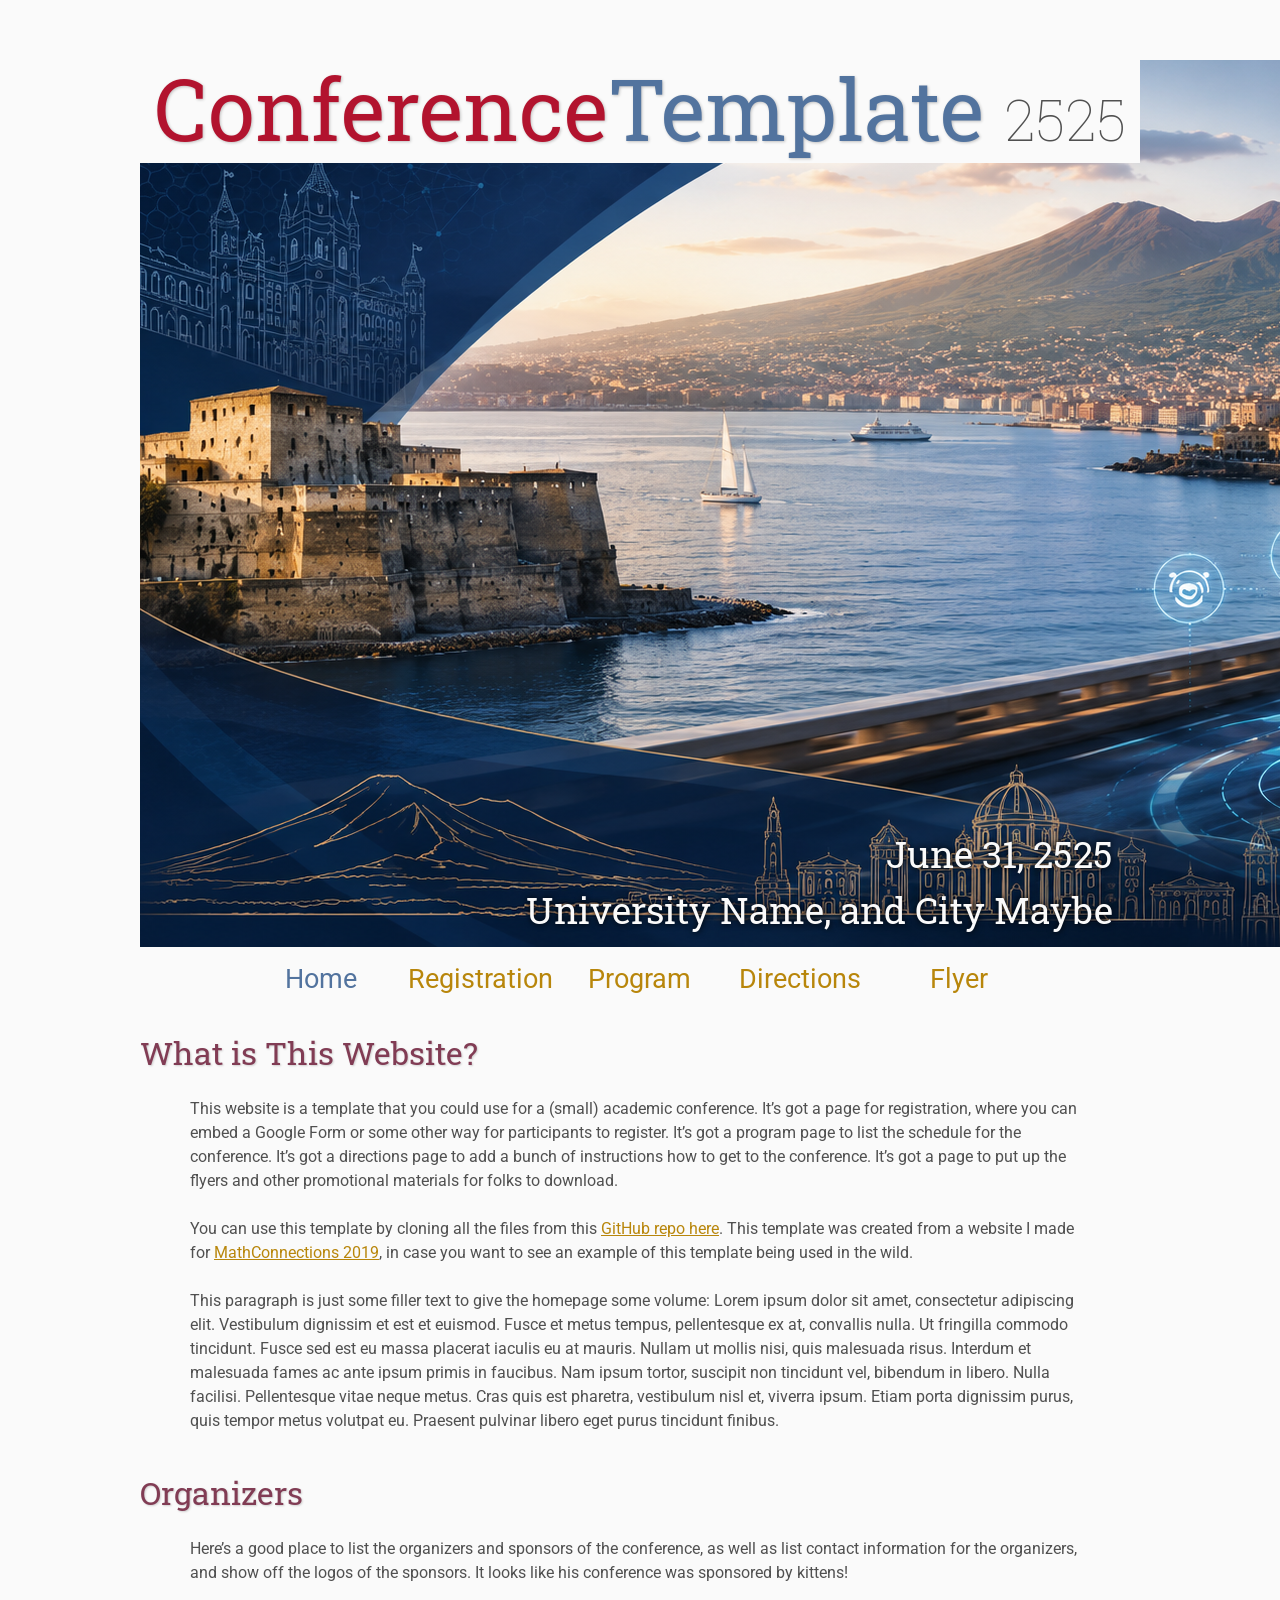
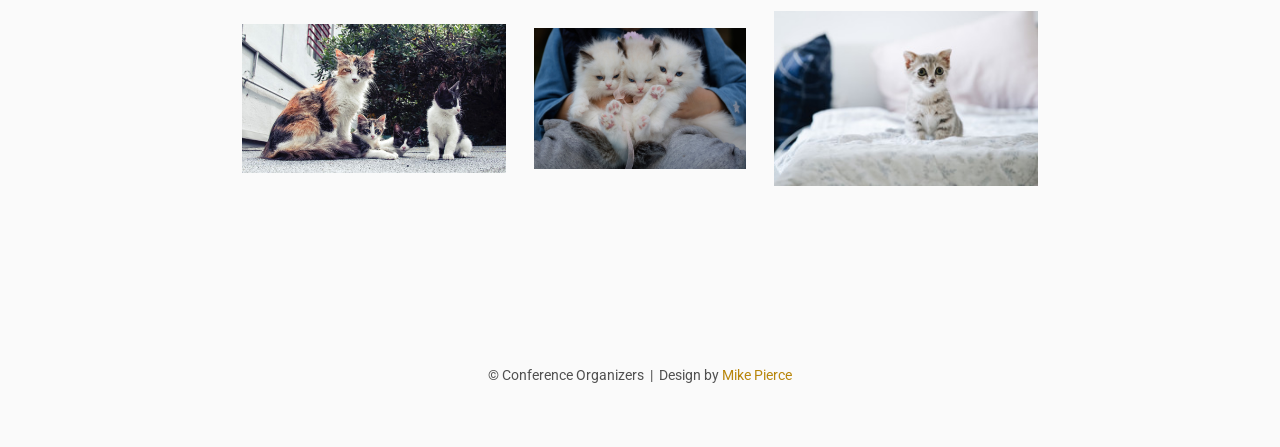
==== index.html @ 096b566e "changing banner" ====
<!DOCTYPE html>
<html lang='en'>

<head>
    <base href=".">
    <link rel="shortcut icon" type="image/png" href="assets/favicon.png"/>
    <link rel="stylesheet" type="text/css" media="all" href="assets/main.css"/>
    <meta name="description" content="Conference Template">
    <meta name="resource-type" content="document">
    <meta name="distribution" content="global">
    <meta name="KeyWords" content="Conference">
    <title>Conference Template</title>
</head>

<body>

    <div class="banner">
        <img src="assets/banner_itsc.png" alt="Conference Template Banner">
        <div class="top-left">
            <span class="title1">Conference</span><span class="title2">Template</span> <span class="year">2525</span>
        </div>
        <div class="bottom-right">
            June 31, 2525 <br> University Name, and City Maybe
        </div>
    </div>

    <table class="navigation">
        <tr>
            <td class="navigation">
                <a class="current" title="Conference Home Page" href=".">Home</a>
            </td>
            <td class="navigation">
                <a title="Register for the Conference" href="registration">Registration</a>
            </td>
            <td class="navigation">
                <a title="Conference Program" href="program">Program</a> 
            </td>
            <td class="navigation">
                <a title="Directions to the Conference" href="directions">Directions</a>
            </td>
            <td class="navigation">
                <a title="Conference Flyer" href="flyer">Flyer</a>
            </td>
        </tr>
    </table>

    <h2>What is This Website?</h2>
    <p>
        This website is a template that you could use for a (small) academic conference. 
        It&rsquo;s got a page for registration, where you can embed a Google Form or some other way for participants to register.
        It&rsquo;s got a program page to list the schedule for the conference.
        It&rsquo;s got a directions page to add a bunch of instructions how to get to the conference.
        It&rsquo;s got a page to put up the flyers and other promotional materials for folks to download.
    </p>
    <p>
        You can use this template by cloning all the files from this
        <a target="_blank" href="https://github.com/mikepierce/conference-website-template">GitHub repo here</a>.
        This template was created from a website I made for 
        <a target="_blank" href="http://math.ucr.edu/~mathconn/">MathConnections 2019</a>,
        in case you want to see an example of this template being used in the wild.
    </p>
    <p>
        This paragraph is just some filler text to give the homepage some volume:
        Lorem ipsum dolor sit amet, consectetur adipiscing elit. Vestibulum dignissim et est et euismod. Fusce et metus tempus, pellentesque ex at, convallis nulla. Ut fringilla commodo tincidunt. Fusce sed est eu massa placerat iaculis eu at mauris. Nullam ut mollis nisi, quis malesuada risus. Interdum et malesuada fames ac ante ipsum primis in faucibus. Nam ipsum tortor, suscipit non tincidunt vel, bibendum in libero. Nulla facilisi. Pellentesque vitae neque metus. Cras quis est pharetra, vestibulum nisl et, viverra ipsum. Etiam porta dignissim purus, quis tempor metus volutpat eu. Praesent pulvinar libero eget purus tincidunt finibus.
    </p>

    <h2>Organizers</h2>
    <p>
        Here&rsquo;s a good place to list the organizers and sponsors of the conference,
        as well as list contact information for the organizers,
        and show off the logos of the sponsors.
        It looks like his conference was sponsored by kittens!
    </p>
    <table class="sponsors">
        <tr>
            <td class="sponsor">
                <a href="http://www.eyebleach.me/">
                    <img src="assets/kitten1.jpg" alt="First Sponsor Name">
                </a>
            </td>
            <td class="sponsor">
                <a href="http://www.eyebleach.me/">
                    <img src="assets/kitten2.jpg" alt="Second Sponsor Name" style="width: 80%">
                </a>
            </td>
            <td class="sponsor">
                <a href="http://www.eyebleach.me/">
                    <img src="assets/kitten3.jpg" alt="Third Sponsor Name">
                </a>
            </td>
        </tr>
    </table>

    <footer>
        &copy; Conference Organizers
        &nbsp;|&nbsp; Design by <a href="https://github.com/mikepierce">Mike Pierce</a>
    </footer>

</body>
</html>
---- assets/main.css ----
/* main.css */

/* These are the colors and fonts used throughout the webpage.
 * I've listed them here so that a user may easily
 * do a search-and-replace for these to change the site theme.
 *   'Roboto',sans-serif; Font for the title text
 *   'Roboto-Slab',serif; Font for the body text 
 *   #fafafa; Background color of the site
 *   #505050; Foreground (text) color of the site
 *   #52739e; Navy, "Template" in the logo, current page in navigation, special titles in the Program
 *   #b2132e; Reddish, "Conference" in the logo, hover color for links
 *   #813c54; Heading color, titles in the Program
 *   #b8860b; Dark Goldenrod, color for links
 */

@import url('https://fonts.googleapis.com/css?family=Roboto%7CRoboto+Slab');

*{
    border:0;
    font:inherit;
    font-size:1em;
    margin:0;
    padding:0;
    vertical-align:baseline;
}

body{
    background-color: #fafafa;
    background-size: cover;
    background-attachment: fixed;
    color: #505050; 
    text-align:left;
    font-family:'Roboto',sans-serif;
    font-size:1em;
    line-height:1.5em;
    margin: 60px auto;
    width: 1000px;
}

a{color: #b8860b; text-decoration:none;}
a.current{color: #52739e;}
a.current:hover{color: #e82945;}
a:hover{color: #b2132e;}
a:active{color: #e82945;}
h1,h2,h3,h4{clear:left; color: #813c54; margin:1.5em 0em 1em 0em; font-family:'Roboto Slab',serif; text-shadow: 1px 1px 2px #d0d0d0;}
h1{font-size:2.67em;}
h2{font-size:2.00em;}
h3{font-size:1.67em;}
h4{font-size:1.33em;}
p{list-style:none; margin:24px auto 24px auto; padding:0px; width:900px; text-align:left;}
li a, p a {text-decoration:underline; text-decoration-color:#b8860b;}
ul{list-style:none; margin:24px auto 24px auto; padding:0px; width:800px; text-align:left;}
ul li{list-style:none; margin:0px auto 0px auto; padding:0px; text-align:left;}
i,em{font-style:italic;}
b,strong{font-weight:bold;}
sup{
    vertical-align: super;
    font-size: 0.8em;
    line-height: 0;
}
sub{
    vertical-align: sub;
    font-size: 0.8em;
    line-height: 0;
}
table{
    width: 1000px;
    margin: 12px auto 24px auto;
    float: center;
    /* UNCOMMENT THIS FOR DEBUGGING THE ALIGNMENT */
    /*border: 1px solid black;*/
}
th,td{
    text-align: left;
    /* UNCOMMENT THIS FOR DEBUGGING THE ALIGNMENT */
    /*border: 1px solid black;*/
}

/* Website Banner */
.banner {position: relative; font-family:'Roboto Slab',serif;}
.top-left {font-size:5.33em; color: #505050; background: #fafafa; text-align: center; width: 1000px; height: 67px; position: absolute; padding: 36px 0 0 0; top: 0px;}
.bottom-right {font-size:2.33em; color: #fafafa; line-height: 1.5em; width: auto; height: 100px; padding: 0px 27px 27px 0px; text-align: right; position: absolute; bottom: 0px; right: 0px; text-shadow: 0px 0px 6px #000000;}

/* Conference Title Logo */
.title1{color: #b2132e; text-shadow: 1px 1px 3px #c0c0c0;} 
.title2{color: #52739e; text-shadow: 1px 1px 3px #c0c0c0;}
.year{color: #505050; font-size:0.67em; font-weight: lighter;}

/* Navigation Links (Home, Registration, etc) */
table.navigation{width:800px;}
td.navigation{font-size:1.67em; white-space:nowrap; width:20%; text-align:center; vertical-align:middle; padding:0px 0px 0px 0px;}

/* Sponsor Images */
table.sponsors{width:800px;}
td.sponsor{white-space:nowrap; width:33%; text-align:center; vertical-align:middle; padding:0px 0px 0px 0px;}
td.sponsor img{width: 100%}

/* The Table on the Program Page */
td.room{padding: 4px 12px 4px 4px; width: 90%; vertical-align:bottom; font-size:1.67em; color: #52739e; height:32px;}
td.date{white-space:nowrap; width:130px; text-align:right; vertical-align:top; padding:4px 16px 0px 0px;}
td.title{padding: 4px 12px 4px 4px; width: 90%; vertical-align:top; font-size:1.5em; color: #813c54; height:32px; font-family:'Roboto Slab',serif; text-shadow: 1px 1px 2px #d0d0d0; }
td.title-special{padding: 4px 12px 4px 4px; width: 90%; vertical-align:top; font-size:1.67em; color: #52739e; height:32px; font-family:'Roboto Slab',serif; text-shadow: 1px 1px 2px #d0d0d0;}
td.speaker{padding: 4px 12px 4px 4px; font-style: italic; font-size:1em; max-height:999999px}
td.abstract{padding: 4px 12px 12px 4px; font-size:1em; max-height:999999px}
td.abstract img{display: block; margin: 4px auto 8px auto}
table.plenary{padding-top: 8px; background: #ffffff;}

/* Registration and Directions iframes and Images */
iframe.registration{display:block; margin:1em auto 2em auto; width:700px; height:1400px; border:none;}
iframe.directions{display:block; margin:1em auto 2em auto; width:800px; height:400px; border:none;}
img.center{display:block; width:67%; margin:1em auto 2em auto;}

/* Flyer Images */
table.flyers{width:800px;}
td.flyer{white-space:nowrap; width:50%; text-align:center; vertical-align:middle; padding:0px 0px 0px 0px;}
td.sponsor img{width: 100%}

footer{font-size:0.875em; margin-top:12em; text-align:center;}

/* My hacky way of making the site mobile-friendly */
@media only screen and (max-width: 1100px) {
    h2{font-size:3.00em;}
    p{font-size:1.5em; line-height:1.5em;}
    th,td,tr{font-size:1.5em; line-height:1.5em;}
    td.date{font-size:1em; padding-top:0.5em;}
    td.navigation{font-size:1.5em; padding:0px 20px 0px 20px;}
    table.footer{font-size:0.33em;}
}
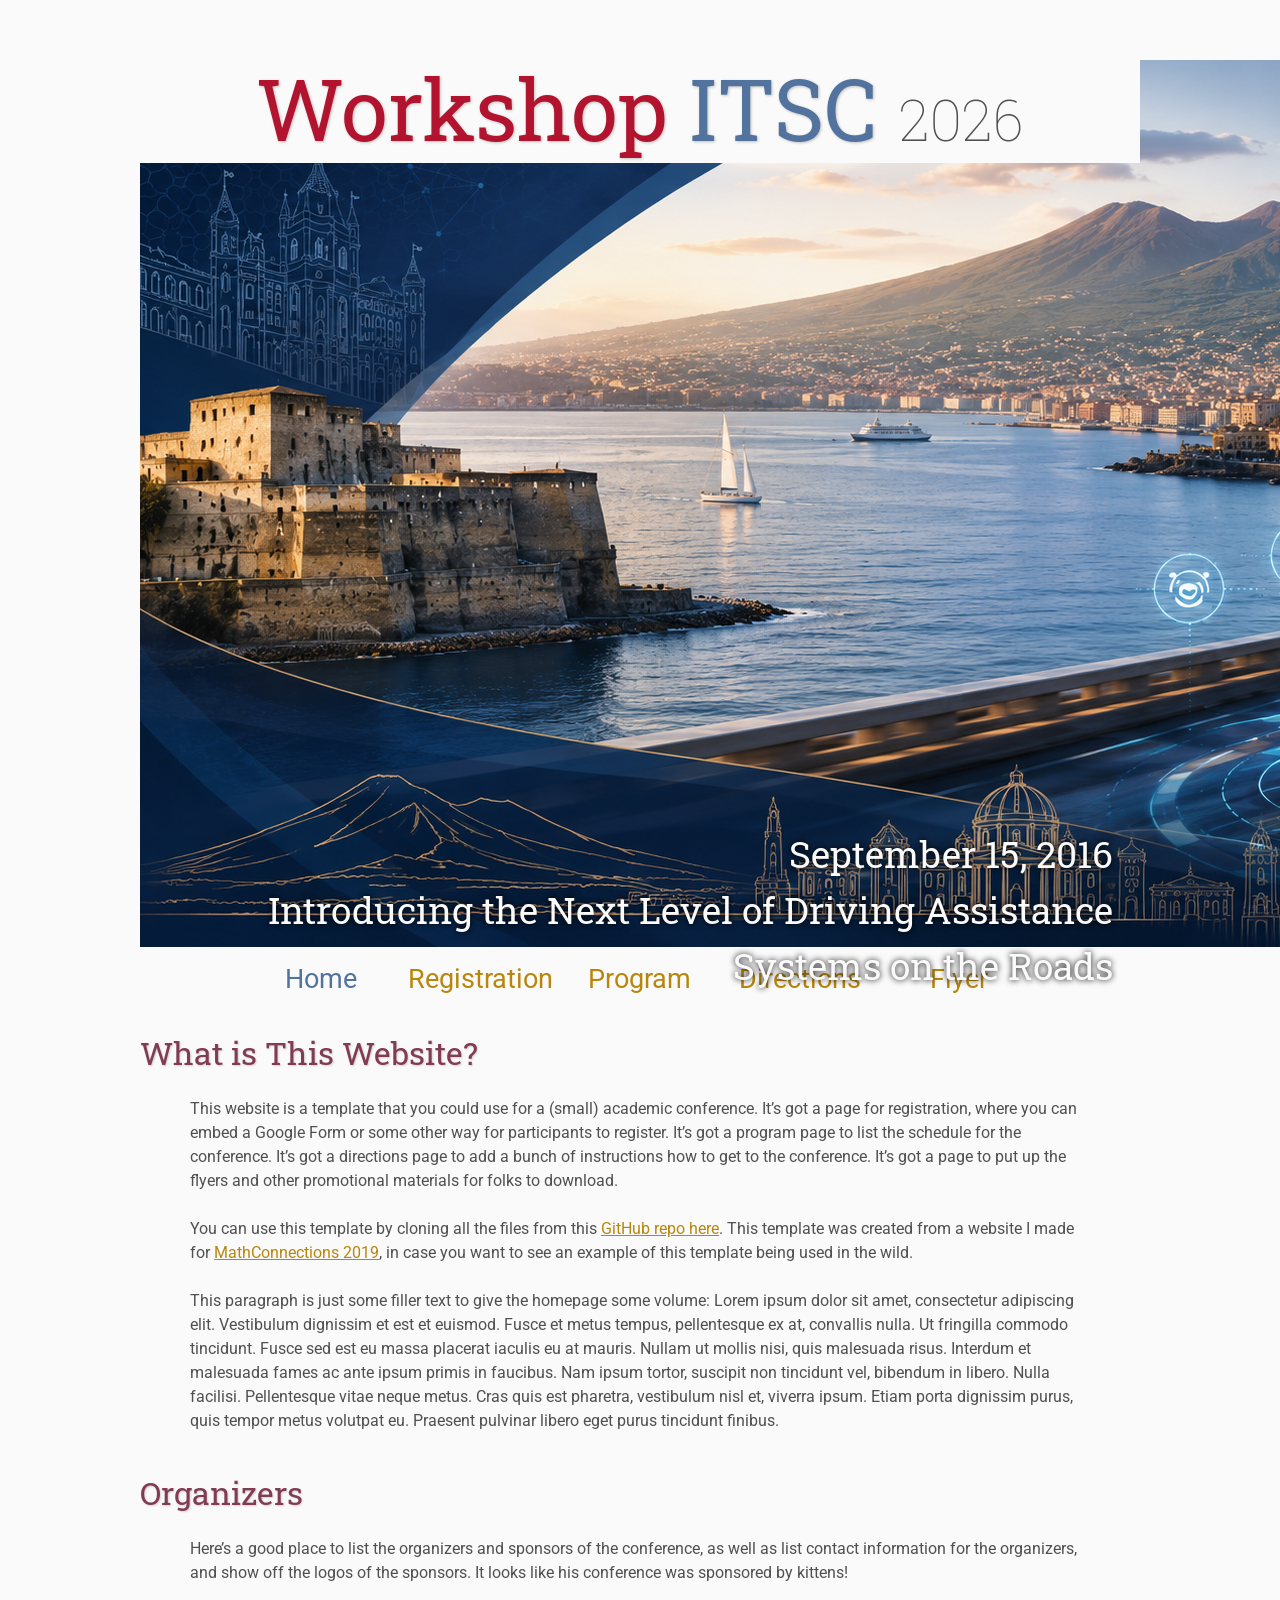
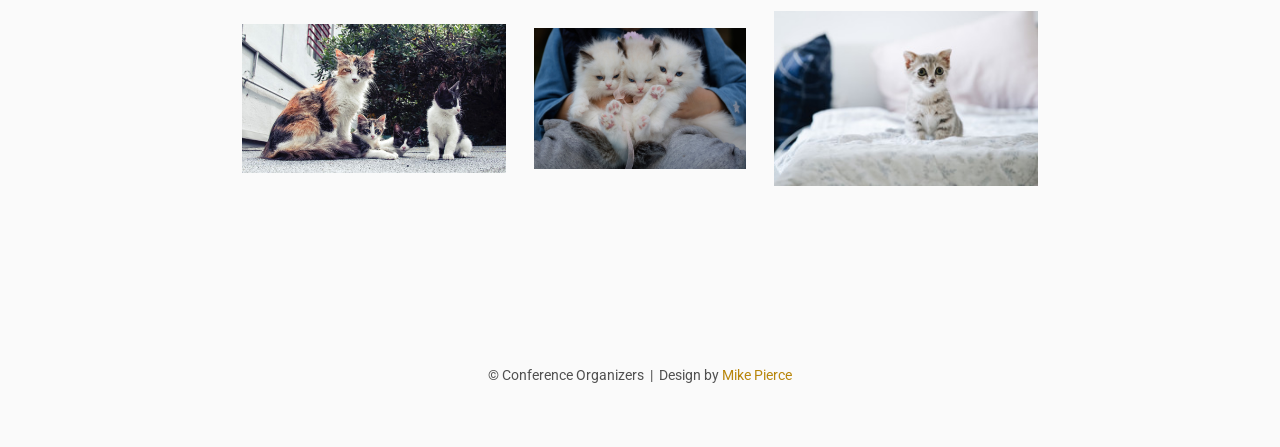
==== commit 8bd27cd3: "Changing a dates and conference" ====
--- a/index.html
+++ b/index.html
@@ -17,10 +17,10 @@
     <div class="banner">
         <img src="assets/banner_itsc.png" alt="Conference Template Banner">
         <div class="top-left">
-            <span class="title1">Conference</span><span class="title2">Template</span> <span class="year">2525</span>
+            <span class="title1">Workshop</span> <span class="title2">ITSC</span> <span class="year">2026</span>
         </div>
         <div class="bottom-right">
-            June 31, 2525 <br> University Name, and City Maybe
+            September 15, 2016 <br> Introducing the Next Level of Driving Assistance Systems on the Roads
         </div>
     </div>
 
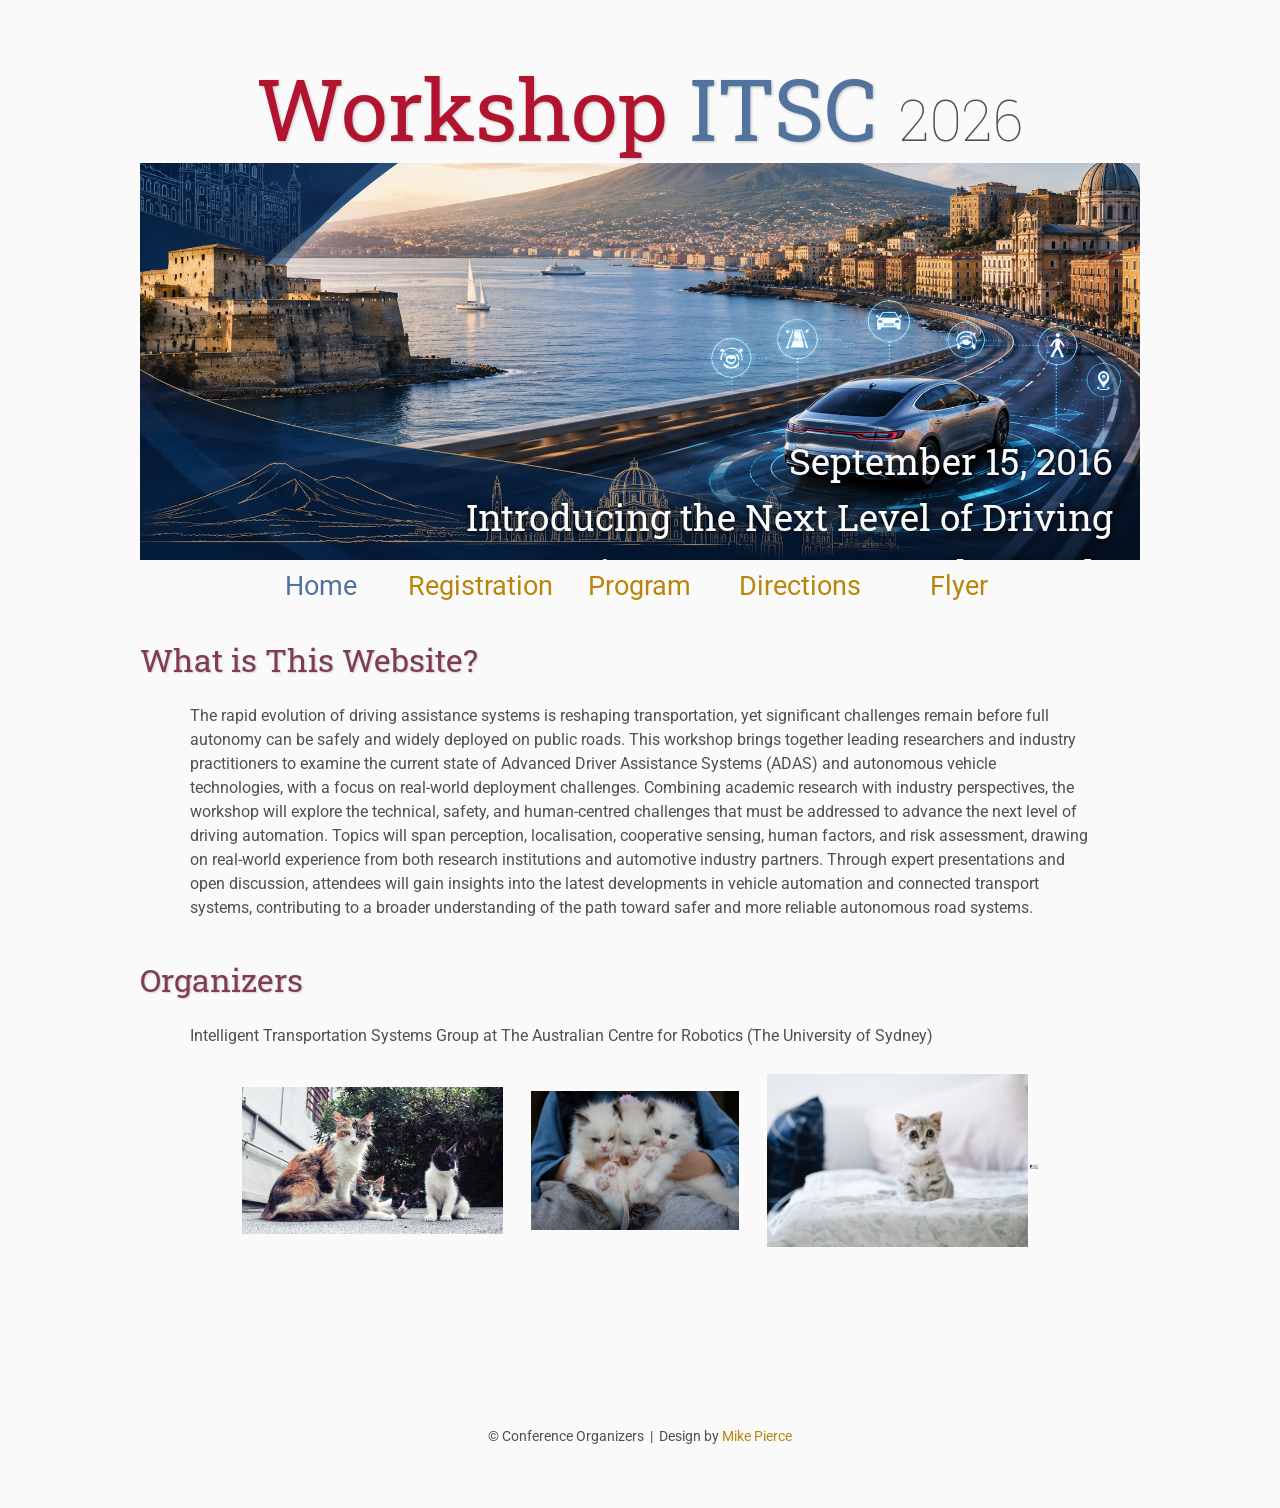
==== commit 321b6d53: "Changing more data" ====
--- a/index.html
+++ b/index.html
@@ -20,7 +20,7 @@
             <span class="title1">Workshop</span> <span class="title2">ITSC</span> <span class="year">2026</span>
         </div>
         <div class="bottom-right">
-            September 15, 2016 <br> Introducing the Next Level of Driving Assistance Systems on the Roads
+            September 15, 2016 <br> Introducing the Next Level of Driving <br> Assistance Systems on the Roads
         </div>
     </div>
 
@@ -46,46 +46,37 @@
 
     <h2>What is This Website?</h2>
     <p>
-        This website is a template that you could use for a (small) academic conference. 
-        It&rsquo;s got a page for registration, where you can embed a Google Form or some other way for participants to register.
-        It&rsquo;s got a program page to list the schedule for the conference.
-        It&rsquo;s got a directions page to add a bunch of instructions how to get to the conference.
-        It&rsquo;s got a page to put up the flyers and other promotional materials for folks to download.
+        The rapid evolution of driving assistance systems is reshaping transportation, yet significant challenges remain before full autonomy can be safely and widely deployed on public roads. This workshop brings together leading researchers and industry practitioners to examine the current state of Advanced Driver Assistance Systems (ADAS) and autonomous vehicle technologies, with a focus on real-world deployment challenges.
+Combining academic research with industry perspectives, the workshop will explore the technical, safety, and human-centred challenges that must be addressed to advance the next level of driving automation. Topics will span perception, localisation, cooperative sensing, human factors, and risk assessment, drawing on real-world experience from both research institutions and automotive industry partners.
+Through expert presentations and open discussion, attendees will gain insights into the latest developments in vehicle automation and connected transport systems, contributing to a broader understanding of the path toward safer and more reliable autonomous road systems.
+
     </p>
-    <p>
-        You can use this template by cloning all the files from this
-        <a target="_blank" href="https://github.com/mikepierce/conference-website-template">GitHub repo here</a>.
-        This template was created from a website I made for 
-        <a target="_blank" href="http://math.ucr.edu/~mathconn/">MathConnections 2019</a>,
-        in case you want to see an example of this template being used in the wild.
-    </p>
-    <p>
-        This paragraph is just some filler text to give the homepage some volume:
-        Lorem ipsum dolor sit amet, consectetur adipiscing elit. Vestibulum dignissim et est et euismod. Fusce et metus tempus, pellentesque ex at, convallis nulla. Ut fringilla commodo tincidunt. Fusce sed est eu massa placerat iaculis eu at mauris. Nullam ut mollis nisi, quis malesuada risus. Interdum et malesuada fames ac ante ipsum primis in faucibus. Nam ipsum tortor, suscipit non tincidunt vel, bibendum in libero. Nulla facilisi. Pellentesque vitae neque metus. Cras quis est pharetra, vestibulum nisl et, viverra ipsum. Etiam porta dignissim purus, quis tempor metus volutpat eu. Praesent pulvinar libero eget purus tincidunt finibus.
-    </p>
+
 
     <h2>Organizers</h2>
     <p>
-        Here&rsquo;s a good place to list the organizers and sponsors of the conference,
-        as well as list contact information for the organizers,
-        and show off the logos of the sponsors.
-        It looks like his conference was sponsored by kittens!
+        Intelligent Transportation Systems Group at The Australian Centre for Robotics (The University of Sydney)
     </p>
     <table class="sponsors">
         <tr>
             <td class="sponsor">
                 <a href="http://www.eyebleach.me/">
-                    <img src="assets/kitten1.jpg" alt="First Sponsor Name">
+                    <img src="assets/kitten1.jpg" alt="Prof. Eduardo Nebot">
                 </a>
             </td>
             <td class="sponsor">
                 <a href="http://www.eyebleach.me/">
-                    <img src="assets/kitten2.jpg" alt="Second Sponsor Name" style="width: 80%">
+                    <img src="assets/kitten2.jpg" alt="Dr. Stephany Berrio" style="width: 80%">
                 </a>
             </td>
             <td class="sponsor">
                 <a href="http://www.eyebleach.me/">
-                    <img src="assets/kitten3.jpg" alt="Third Sponsor Name">
+                    <img src="assets/kitten3.jpg" alt="Dr. Mao Shan">
+                </a>
+            </td>
+            <td class="sponsor">
+                <a href="http://www.eyebleach.me/">
+                    <img src="assets/kitten3.jpg" alt="Dr. Stewart Worrall">
                 </a>
             </td>
         </tr>
--- a/assets/main.css
+++ b/assets/main.css
@@ -77,7 +77,18 @@
 }
 
 /* Website Banner */
-.banner {position: relative; font-family:'Roboto Slab',serif;}
+.banner {
+    position: relative;
+    font-family:'Roboto Slab',serif;
+    width: 100%;
+    overflow: hidden;
+}
+
+.banner img {
+    width: 100%;
+    height: auto;
+    display: block;
+}
 .top-left {font-size:5.33em; color: #505050; background: #fafafa; text-align: center; width: 1000px; height: 67px; position: absolute; padding: 36px 0 0 0; top: 0px;}
 .bottom-right {font-size:2.33em; color: #fafafa; line-height: 1.5em; width: auto; height: 100px; padding: 0px 27px 27px 0px; text-align: right; position: absolute; bottom: 0px; right: 0px; text-shadow: 0px 0px 6px #000000;}
 
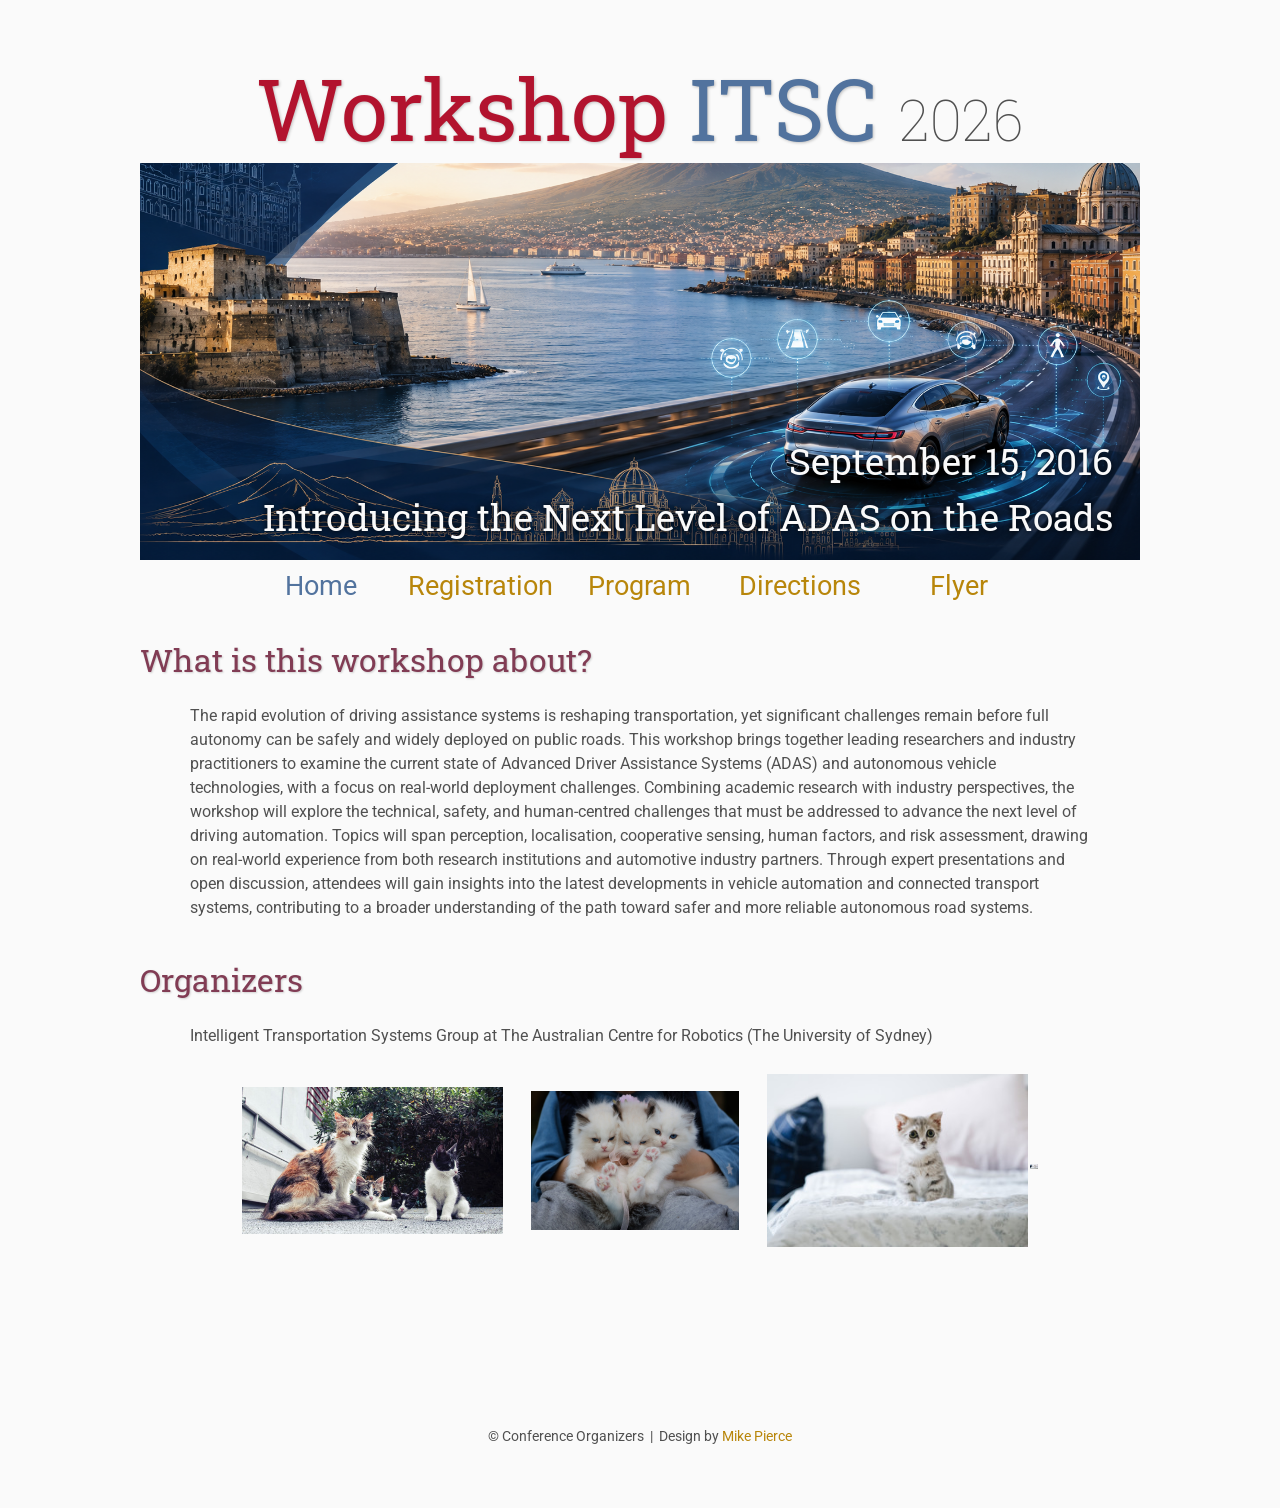
==== commit 4adae4fa: "Revise workshop title and description Updated the description of the workshop and the title." ====
--- a/index.html
+++ b/index.html
@@ -20,7 +20,7 @@
             <span class="title1">Workshop</span> <span class="title2">ITSC</span> <span class="year">2026</span>
         </div>
         <div class="bottom-right">
-            September 15, 2016 <br> Introducing the Next Level of Driving <br> Assistance Systems on the Roads
+            September 15, 2016 <br> Introducing the Next Level of ADAS on the Roads
         </div>
     </div>
 
@@ -44,7 +44,7 @@
         </tr>
     </table>
 
-    <h2>What is This Website?</h2>
+    <h2>What is this workshop about?</h2>
     <p>
         The rapid evolution of driving assistance systems is reshaping transportation, yet significant challenges remain before full autonomy can be safely and widely deployed on public roads. This workshop brings together leading researchers and industry practitioners to examine the current state of Advanced Driver Assistance Systems (ADAS) and autonomous vehicle technologies, with a focus on real-world deployment challenges.
 Combining academic research with industry perspectives, the workshop will explore the technical, safety, and human-centred challenges that must be addressed to advance the next level of driving automation. Topics will span perception, localisation, cooperative sensing, human factors, and risk assessment, drawing on real-world experience from both research institutions and automotive industry partners.
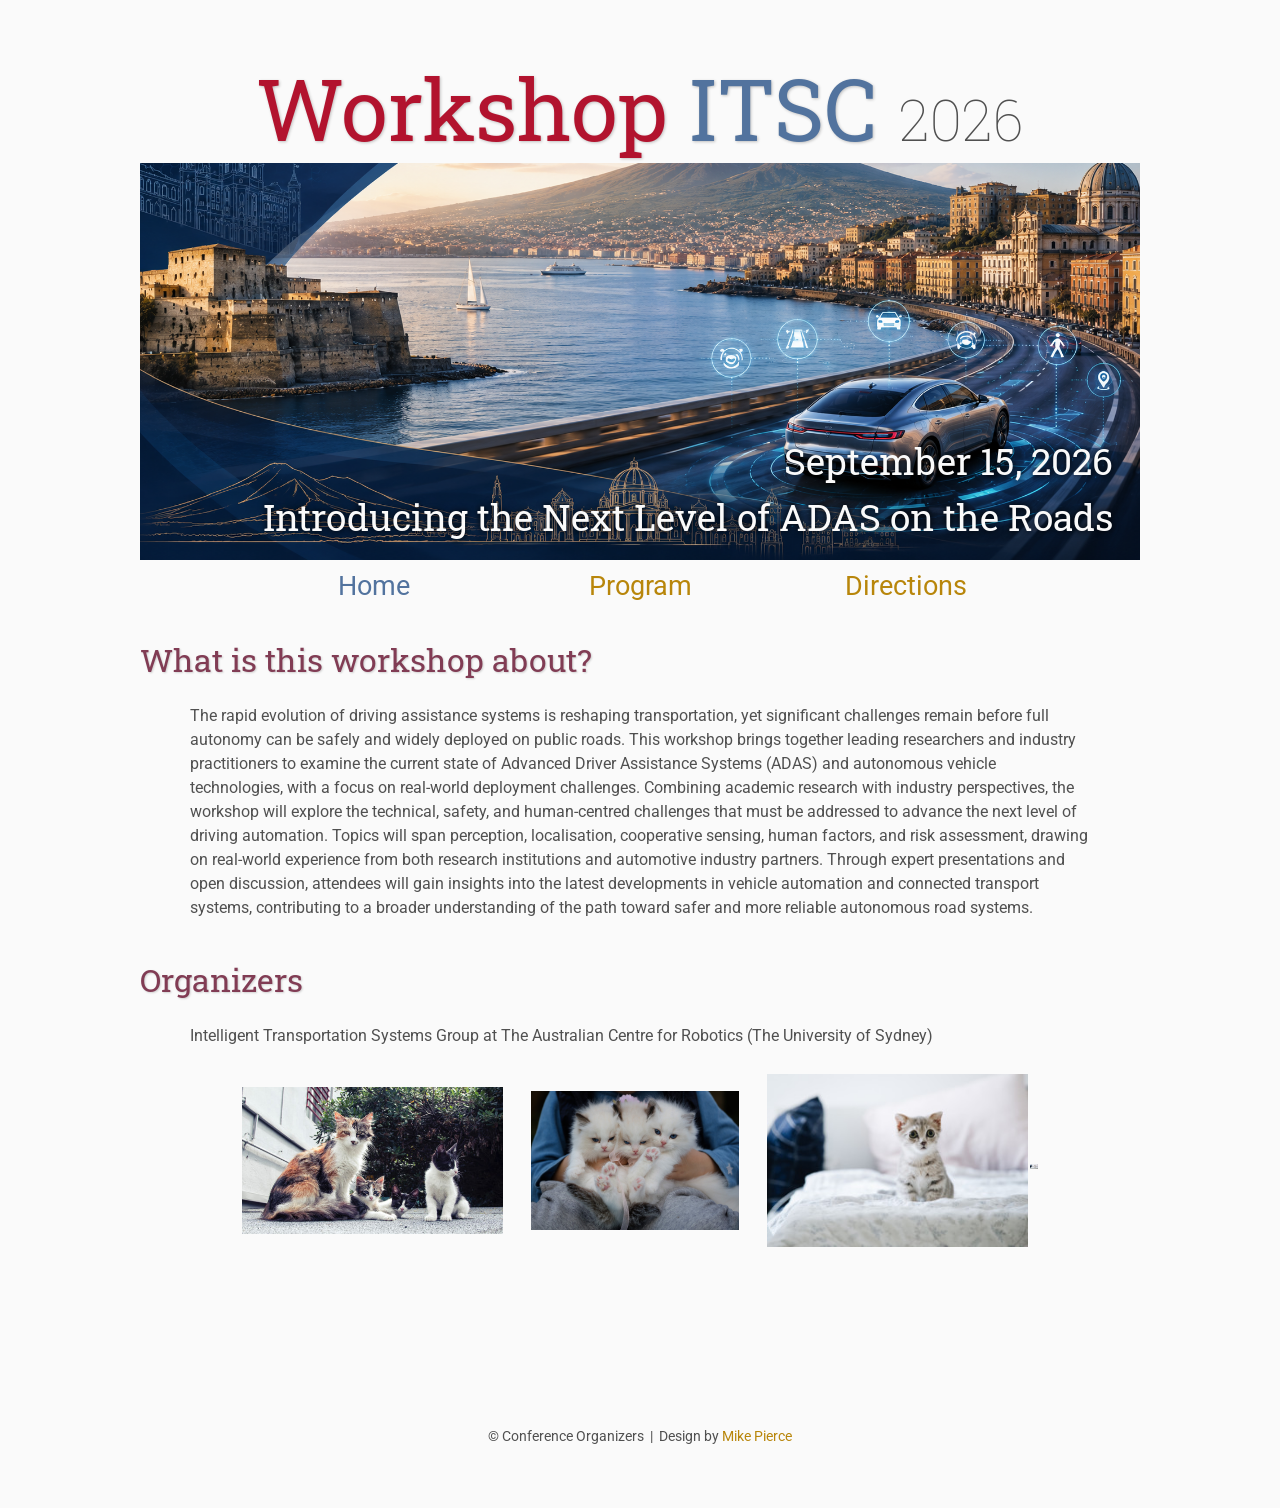
==== commit 23618e40: "Update workshop date and clean up navigation links Updated the date in the workshop details and remo" ====
--- a/index.html
+++ b/index.html
@@ -20,7 +20,7 @@
             <span class="title1">Workshop</span> <span class="title2">ITSC</span> <span class="year">2026</span>
         </div>
         <div class="bottom-right">
-            September 15, 2016 <br> Introducing the Next Level of ADAS on the Roads
+            September 15, 2026 <br> Introducing the Next Level of ADAS on the Roads
         </div>
     </div>
 
@@ -30,16 +30,10 @@
                 <a class="current" title="Conference Home Page" href=".">Home</a>
             </td>
             <td class="navigation">
-                <a title="Register for the Conference" href="registration">Registration</a>
-            </td>
-            <td class="navigation">
                 <a title="Conference Program" href="program">Program</a> 
             </td>
             <td class="navigation">
                 <a title="Directions to the Conference" href="directions">Directions</a>
-            </td>
-            <td class="navigation">
-                <a title="Conference Flyer" href="flyer">Flyer</a>
             </td>
         </tr>
     </table>
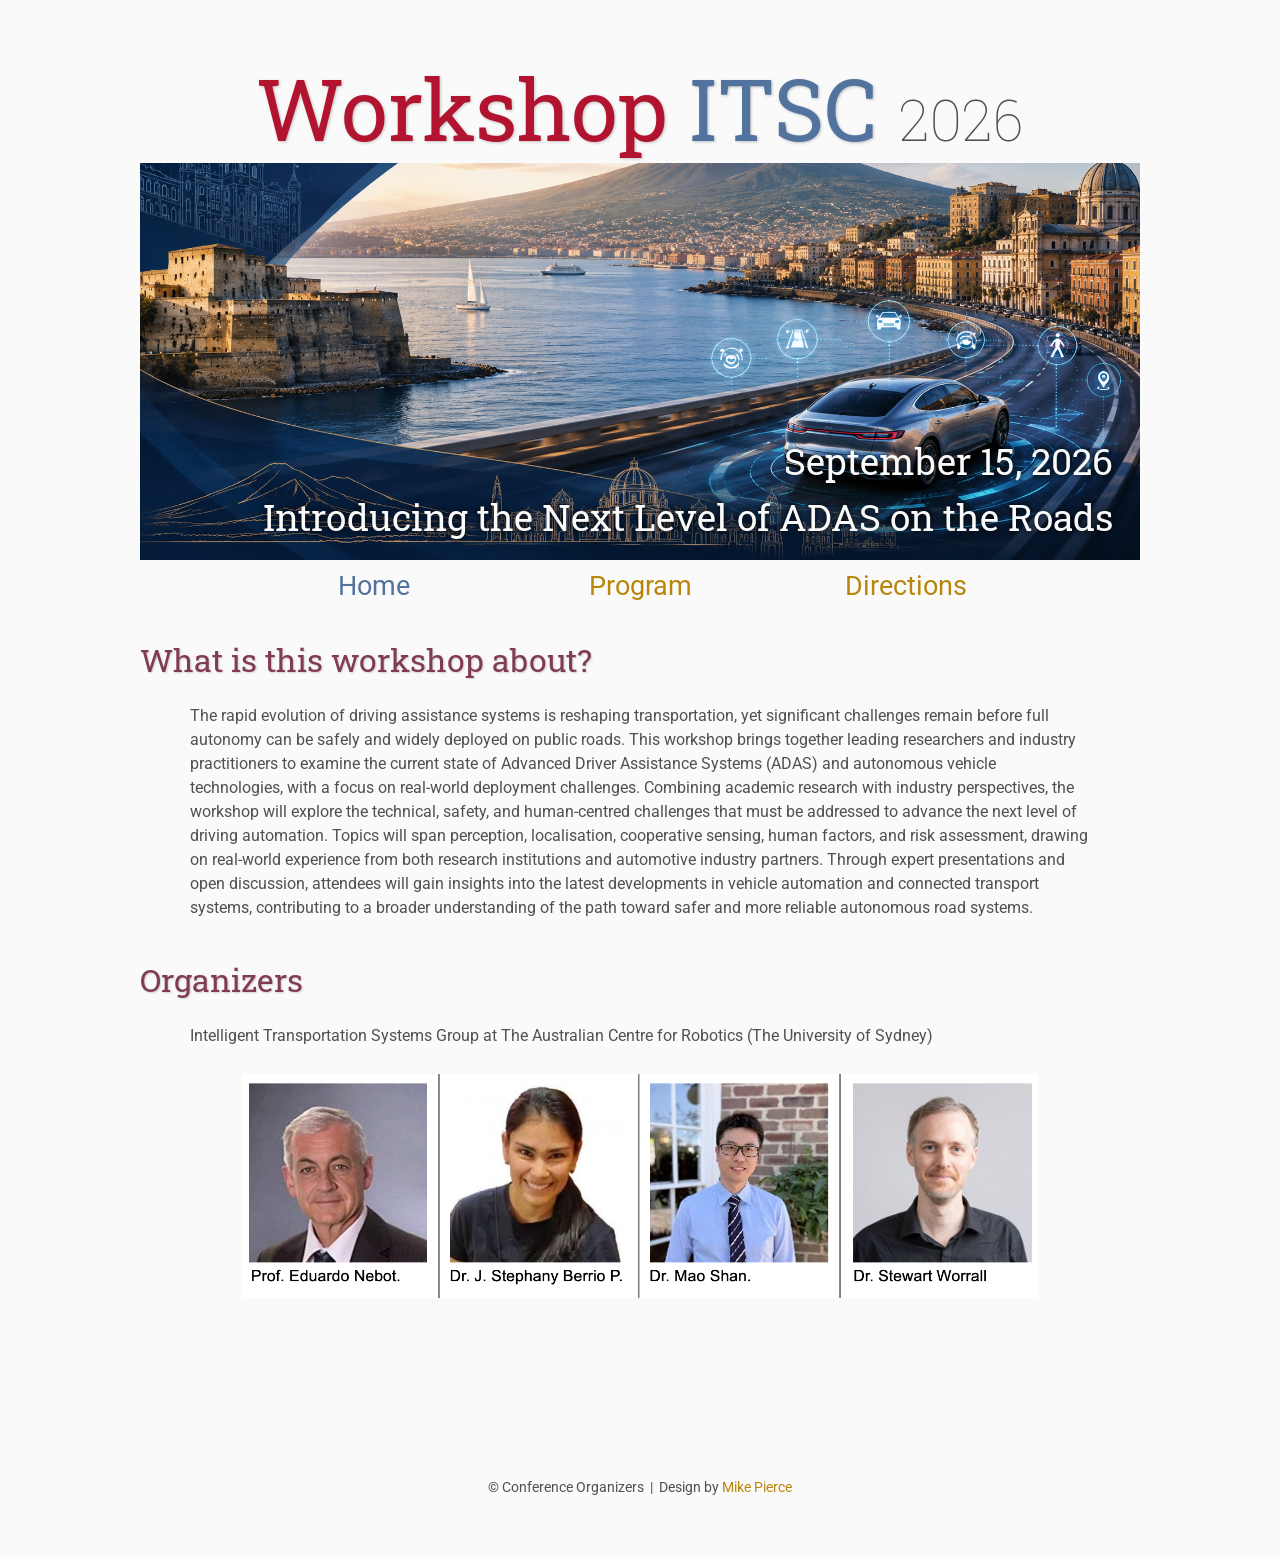
==== commit 1857cd22: "Update sponsor images in index.html Removed multiple kitten images from sponsors section and replace" ====
--- a/index.html
+++ b/index.html
@@ -55,22 +55,7 @@
         <tr>
             <td class="sponsor">
                 <a href="http://www.eyebleach.me/">
-                    <img src="assets/kitten1.jpg" alt="Prof. Eduardo Nebot">
-                </a>
-            </td>
-            <td class="sponsor">
-                <a href="http://www.eyebleach.me/">
-                    <img src="assets/kitten2.jpg" alt="Dr. Stephany Berrio" style="width: 80%">
-                </a>
-            </td>
-            <td class="sponsor">
-                <a href="http://www.eyebleach.me/">
-                    <img src="assets/kitten3.jpg" alt="Dr. Mao Shan">
-                </a>
-            </td>
-            <td class="sponsor">
-                <a href="http://www.eyebleach.me/">
-                    <img src="assets/kitten3.jpg" alt="Dr. Stewart Worrall">
+                    <img src="assets/organisers.png" alt="Prof. Eduardo Nebot">
                 </a>
             </td>
         </tr>
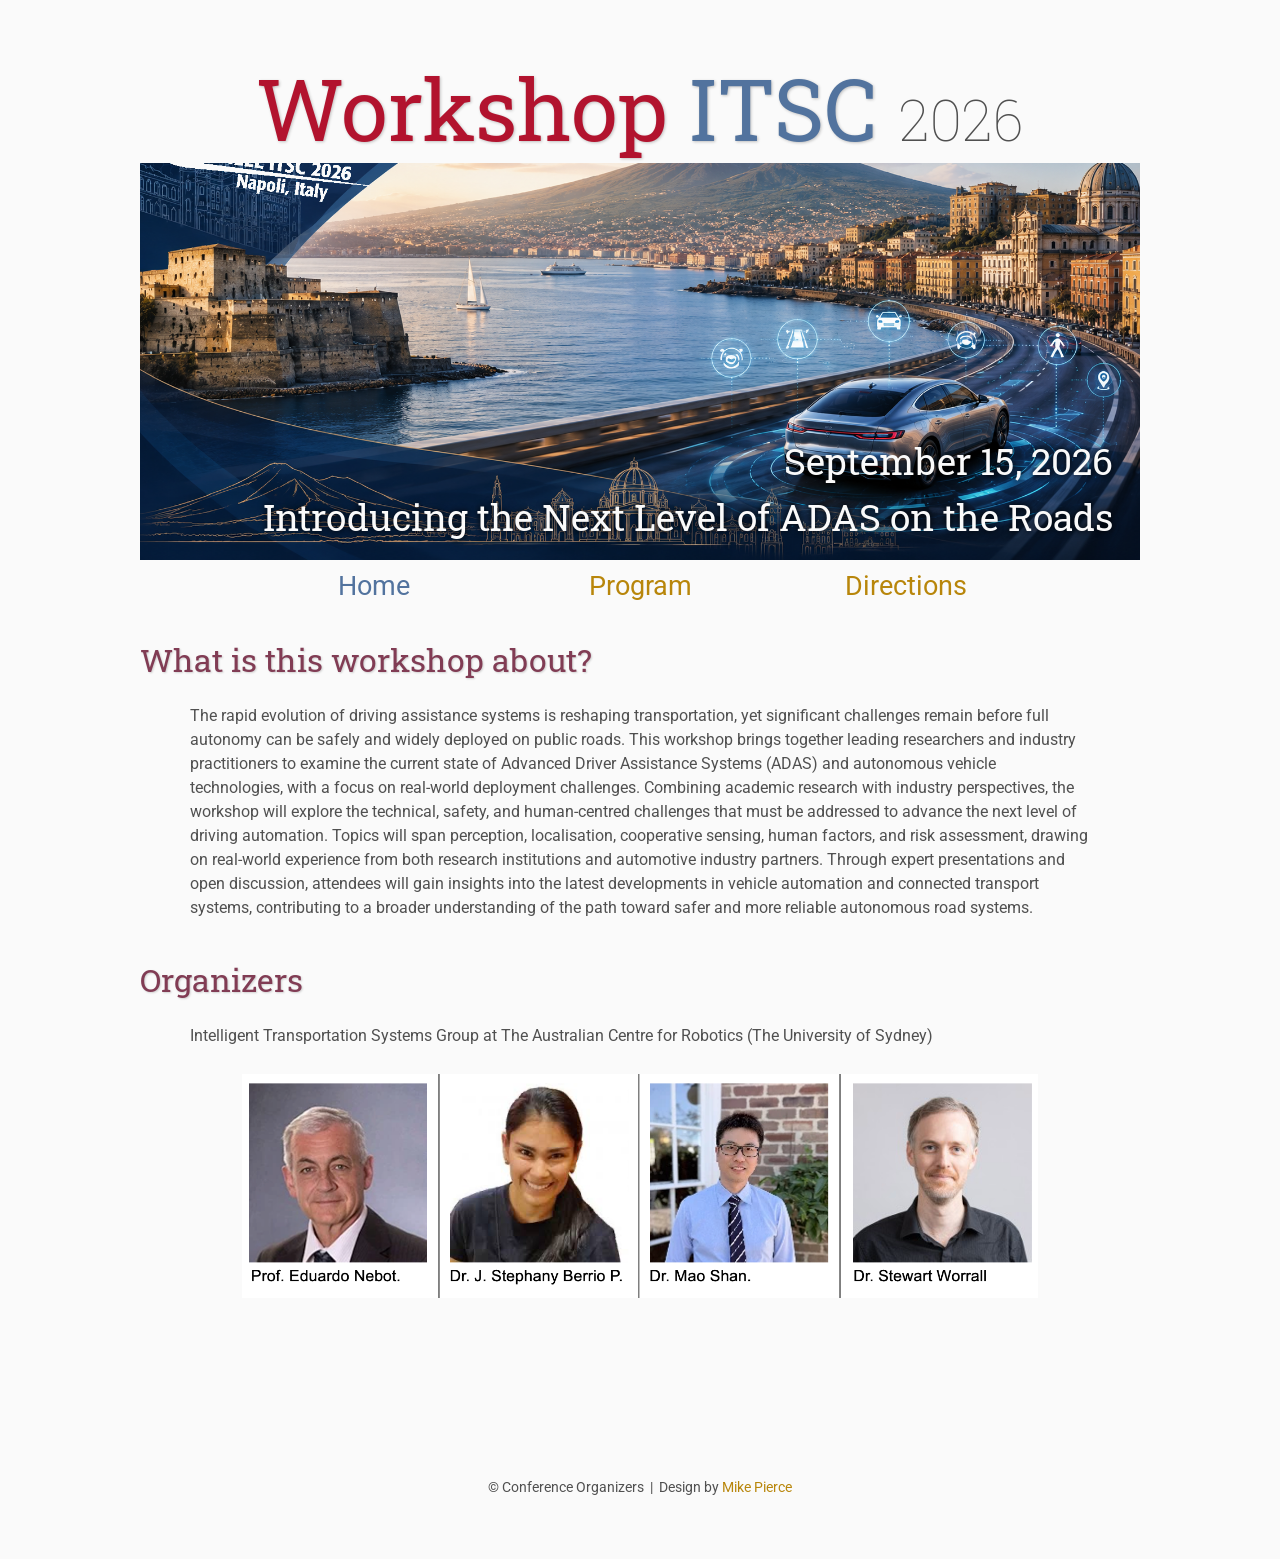
==== commit e7249424: "Replace banner image with logo version" ====
--- a/index.html
+++ b/index.html
@@ -15,7 +15,7 @@
 <body>
 
     <div class="banner">
-        <img src="assets/banner_itsc.png" alt="Conference Template Banner">
+        <img src="assets/banner_itsc_logo.png" alt="Conference Template Banner">
         <div class="top-left">
             <span class="title1">Workshop</span> <span class="title2">ITSC</span> <span class="year">2026</span>
         </div>
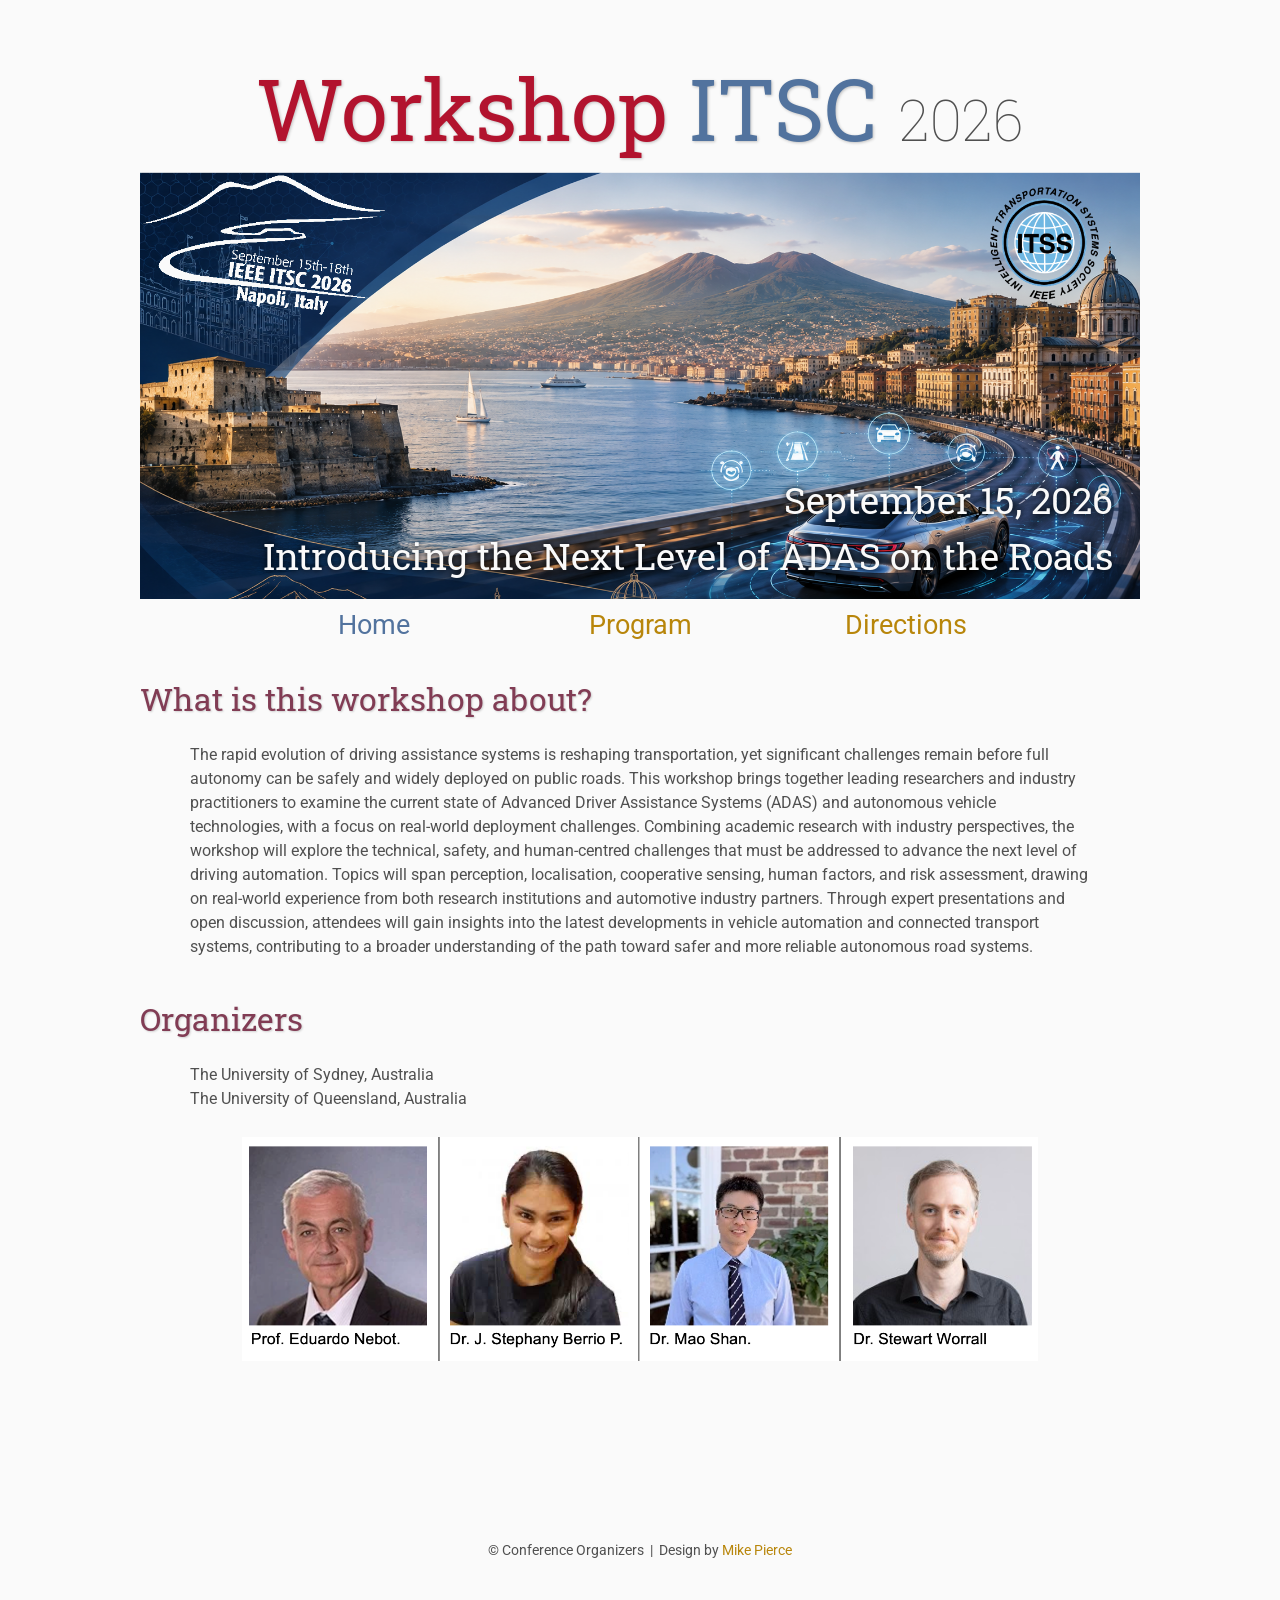
==== commit 06a98203: "updated website" ====
--- a/index.html
+++ b/index.html
@@ -49,7 +49,8 @@
 
     <h2>Organizers</h2>
     <p>
-        Intelligent Transportation Systems Group at The Australian Centre for Robotics (The University of Sydney)
+        The University of Sydney, Australia <br>
+        The University of Queensland, Australia
     </p>
     <table class="sponsors">
         <tr>
--- a/assets/main.css
+++ b/assets/main.css
@@ -81,6 +81,7 @@
     position: relative;
     font-family:'Roboto Slab',serif;
     width: 100%;
+    height: auto;
     overflow: hidden;
 }
 
@@ -89,6 +90,7 @@
     height: auto;
     display: block;
 }
+
 .top-left {font-size:5.33em; color: #505050; background: #fafafa; text-align: center; width: 1000px; height: 67px; position: absolute; padding: 36px 0 0 0; top: 0px;}
 .bottom-right {font-size:2.33em; color: #fafafa; line-height: 1.5em; width: auto; height: 100px; padding: 0px 27px 27px 0px; text-align: right; position: absolute; bottom: 0px; right: 0px; text-shadow: 0px 0px 6px #000000;}
 
